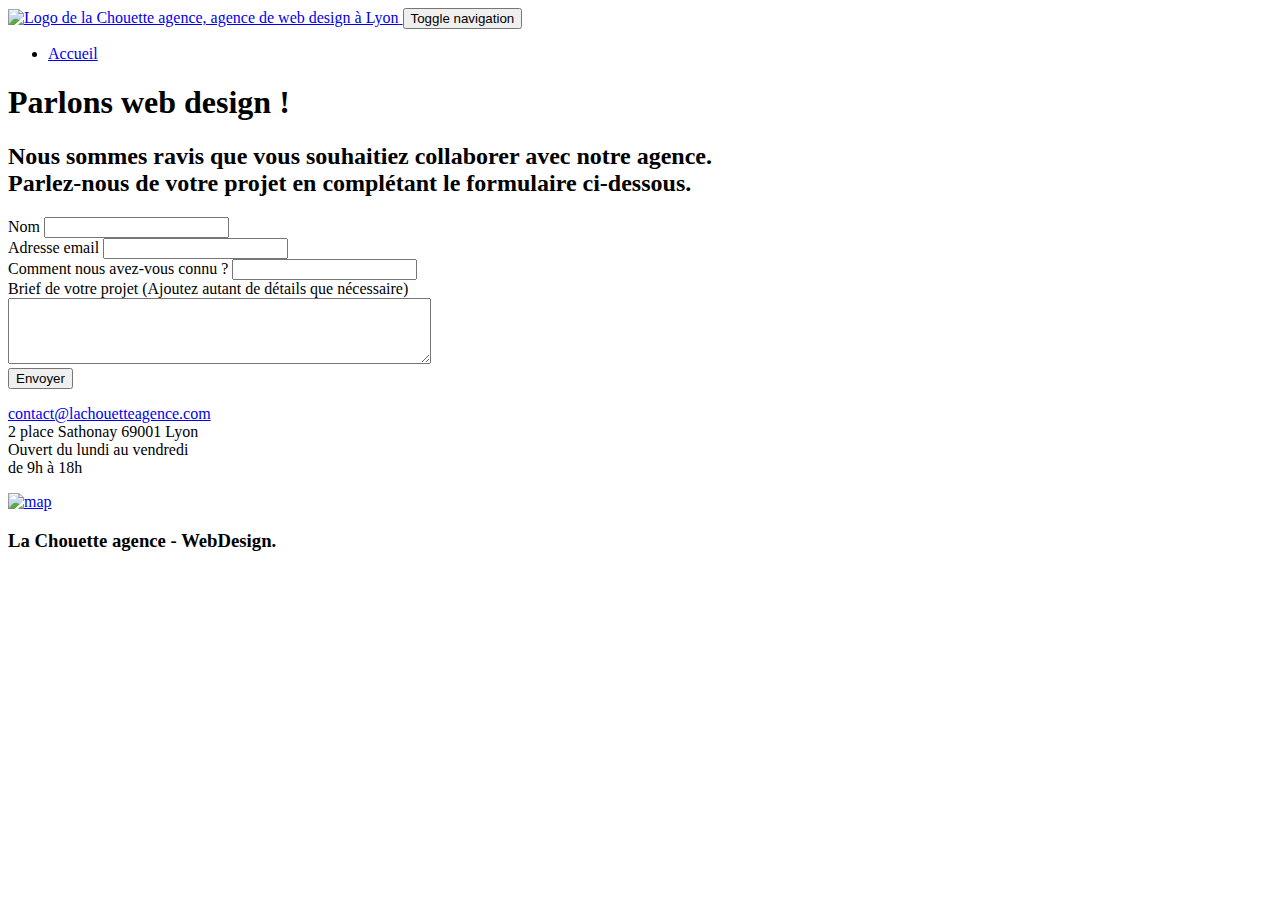
==== contact.html @ 6af94437 "Add files via upload" ====
<!DOCTYPE html>
<html lang="fr">
<head>
    <meta charset="utf-8">

	<title>Formulaire de contact - La Chouette Agence</title>

	<meta name="robots" content="index, follow">
    <meta name="description" content="Pour contacter notre équipe de web designers basés à Lyon et vous aider à créer ou optimiser le site web de votre entreprise, remplissez ce formulaire !">
	<meta name="viewport" content="width=device-width, initial-scale=1.0, viewport-fit=cover">

	<link rel="canonical" href="https://lilimly.github.io/la_chouette_agence/contact.html" />	
	<link rel="shortcut icon" type="image/png" href="favicon.png">
    
	<link rel="stylesheet" type="text/css" href="./css/bootstrap.min.css">
	<link rel="stylesheet" type="text/css" href="style.min.css">
	<link rel="stylesheet" type="text/css" href="./css/font-awesome.min.css">
	<link rel="stylesheet" type="text/css" href="./css/et-line.min.css">
	
	<script src="./js/jquery-2.1.0.min.js" defer></script>
	<script src="./js/bootstrap.min.js" defer></script>
	<script src="./js/blocs.min.js" defer></script>
	<script src="./js/jqBootstrapValidation.min.js"></script>
	<script src="./js/formHandler.min.js" defer></script>
	
	<!-- Open Graph meta pour Facebook et LinkedIn -->
	<meta property="og:title" content="Formulaire de contact - La Chouette Agence" />
	<meta property="og:url" content="https://m-gardes.github.io/Gardesmagali_4_30092021/contact.html" />
	<meta property="og:image" content="img_opengraph/opengraph2.png" />
	<meta property="og:description" content="Pour contacter notre équipe de web designers basés à Lyon et vous aider à créer ou optimiser le site web de votre entreprise, remplissez ce formulaire !" />
	<meta property="og:site_name" content="La chouette agence" />
	<meta property="og:type" content="website" />
	<meta property="og:image:alt" content="Travail d'un designer">

	<!-- Card meta pour Twitter -->
	<meta name="twitter:card" content="summary_large_image" />
	<meta name="twitter:site" content="@lachouetteagence">
	<meta name="twitter:title" content="Formulaire de contact - La Chouette Agence" />
	<meta name="twitter:description" content="Pour contacter notre équipe de web designers basés à Lyon et vous aider à créer ou optimiser le site web de votre entreprise, remplissez ce formulaire !" />

	<!-- Epingle Pinterest -->
	<meta property="og:type" content="website" />
	<meta property="og:title" content="Formulaire de contact - La Chouette Agence" />
	<meta property="og:description" content="Pour contacter notre équipe de web designers basés à Lyon et vous aider à créer ou optimiser le site web de votre entreprise, remplissez ce formulaire !" />
	<meta property="og:url" content="https://m-gardes.github.io/Gardesmagali_4_30092021//contact.html" />
	<meta property="og:site_name" content="La chouette agence" /> 
</head>
<body>
<!-- Début conteneur principal -->
<div class="page-container">

    <!-- Header -->
    <header class="bloc bgc-white l-bloc " id="bloc-0">
        <div class="container bloc-sm">
            <nav class="navbar row">
                <div class="navbar-header">
                    <a class="navbar-brand" href="index.html">
                        <img src="img/lachouetteagence.webp" alt="Logo de la Chouette agence, agence de web design à Lyon" title="Retour à l'accueil">
                    </a>
                    <button id="nav-toggle" type="button" class="ui-navbar-toggle navbar-toggle" data-toggle="collapse" data-target=".navbar-1">
                        <span class="sr-only">Toggle navigation</span>
                        <span class="icon-bar"></span>
                        <span class="icon-bar"></span>
                        <span class="icon-bar"></span>
                    </button>
                </div>
                <div class="collapse navbar-collapse navbar-1 special-dropdown-nav">
                    <ul class="site-navigation nav navbar-nav">
                        <li>
                            <a href="index.html" aria-label="lien vers la page d'accueil" title="page d'accueil">Accueil</a>
                        </li>                 
                    </ul>
                </div>
            </nav>
        </div>
    </header>


    <!-- Section contact -->
    <div class="bloc bg-dots-bg bg-repeat bgc-atomic-tangerine d-bloc bloc-bg-texture texture-paper" id="bloc-6">
        <div class="container bloc-lg">
            <div class="row">
                <div class="col-sm-12">
                    <h1 class="text-center hero-bloc-text">
                        Parlons web design !
                    </h1>

                </div>
            </div>
        </div>
    </div>


    <!-- Section Formulaire -->
    <div class="bloc bgc-white l-bloc" id="bloc-7">
        <div class="container bloc-lg">
            <h2 class="text-center mg-lg tc-black">
                Nous sommes ravis que vous souhaitiez collaborer avec notre agence.<br>
                Parlez-nous de votre projet en complétant le formulaire ci-dessous.
            </h2>
            <div class="row">
                <div class="col-sm-6">
                    <form id="form_1" novalidate>
                        <div class="form-group" role="group" aria-labelledby="coordonnees">
                            <p id="coordonnees"></p>
                            <label for="name">
                                Nom
                            </label>
                            <input id="name" class="form-control" aria-required="true" aria-label="entrez votre nom" />
                        </div>

                        <div class="form-group">
                            <label for="email">
                                Adresse email
                            </label>
                            <input id="email" class="form-control" type="email" aria-required="true" aria-label="entrez votre email" />
                        </div>

                        <div class="form-group">
                            <label for="input_504">
                                Comment nous avez-vous connu ?
                            </label>
                            <input class="form-control" type="text" aria-required="true" aria-label="indiquez comment vous nous avez connu" id="input_504"/>
                        </div>

                        <div class="form-group">
                            <label for="message">
                                Brief de votre projet (Ajoutez autant de détails que nécessaire)<br>
                            </label><textarea id="message" class="form-control" rows="4" cols="50" aria-required="true" aria-label="decrivez nous votre projet en détail"></textarea>
                        </div>
                        <button class="btn-rd bloc-button btn btn-lg btn-block cta-hero btn-atomic-tangerine" aria-label="envoyez votre message" type="submit">
                            Envoyer
                        </button>
                    </form>
                </div>
                <aside class="col-sm-6">
                    <p class="text-center">
                        <a href="mailto:contact@lachouetteagence.com" aria-label="contacter l'agence par email">contact@lachouetteagence.com</a><br>
                        2 place Sathonay 69001 Lyon<br>
                        Ouvert du lundi au vendredi<br>
                        de 9h à 18h <br>
                    </p>
                    <p class="Map">
                        <a href="#" data-lightbox="img/mapp.webp" data-gallery-id="gallery-1" data-caption="Carte du lieu" data-frame="snapshot-lb"><img src="img/mapp.webp" alt="map" title="Nous sommes ici" class="img-responsive portfolio-thumb" /></a>
                    </p>
                </aside>
            </div>
        </div>
    </div>


    <!-- ScrollToTop Button -->
    <a class="bloc-button btn btn-d scrollToTop" onclick="scrollToTarget('1')">
        <span class="fa fa-chevron-up"></span>
    </a>


    <!-- Footer -->
    <footer class="bloc bgc-atomic-tangerine d-bloc" id="bloc-8">
        <div class="container bloc-sm">
            <div class="row">
                <div class="col-xs-12">
                    <h3 class="text-center">
                        La Chouette agence - WebDesign.
                    </h3>
                    <div class="row row-no-gutters social">
                        <div class="col-xs-3">
                            <div class="text-center">
                                <a class="social" aria-label="lien vers Twitter" href="https://twitter.com/?lang=fr">
                                    <i class="fa fa-twitter icon-md"></i>
                                </a>
                            </div>
                        </div>

                        <div class="col-xs-3">
                            <div class="text-center">
                                <a class="social" aria-label="lien vers Facebook" href="https://www.facebook.com/">
                                    <i class="fa fa-facebook icon-md"></i>
                                </a>
                            </div>
                        </div>

                        <div class="col-xs-3">
                            <div class="text-center">
                                <a class="social" aria-label="lien vers Dribble" href="https://dribbble.com/">
                                    <i class="fa fa-dribbble icon-md"></i>
                                </a>
                            </div>
                        </div>

                        <div class="col-xs-3">
                            <div class="text-center">
                                <a class="social" aria-label="lien vers Instagram" href="https://www.instagram.com/?hl=fr">
                                    <i class="fa fa-instagram icon-md"></i>
                                </a>
                            </div>
                        </div>
                    </div>
                </div>
            </div>
        </div>
    </footer>

</div>
<!-- Fin du conteneur principal -->

<!-- Scripts JS -->
<script src="./js/jquery-2.1.0.min.js"></script>
<script src="./js/bootstrap.min.js"></script>
<script src="./js/blocs.min.js"></script>
<script src="./js/jqBootstrapValidation.min.js"></script>
<script src="./js/formHandler.min.js"></script>

</body>
</html>
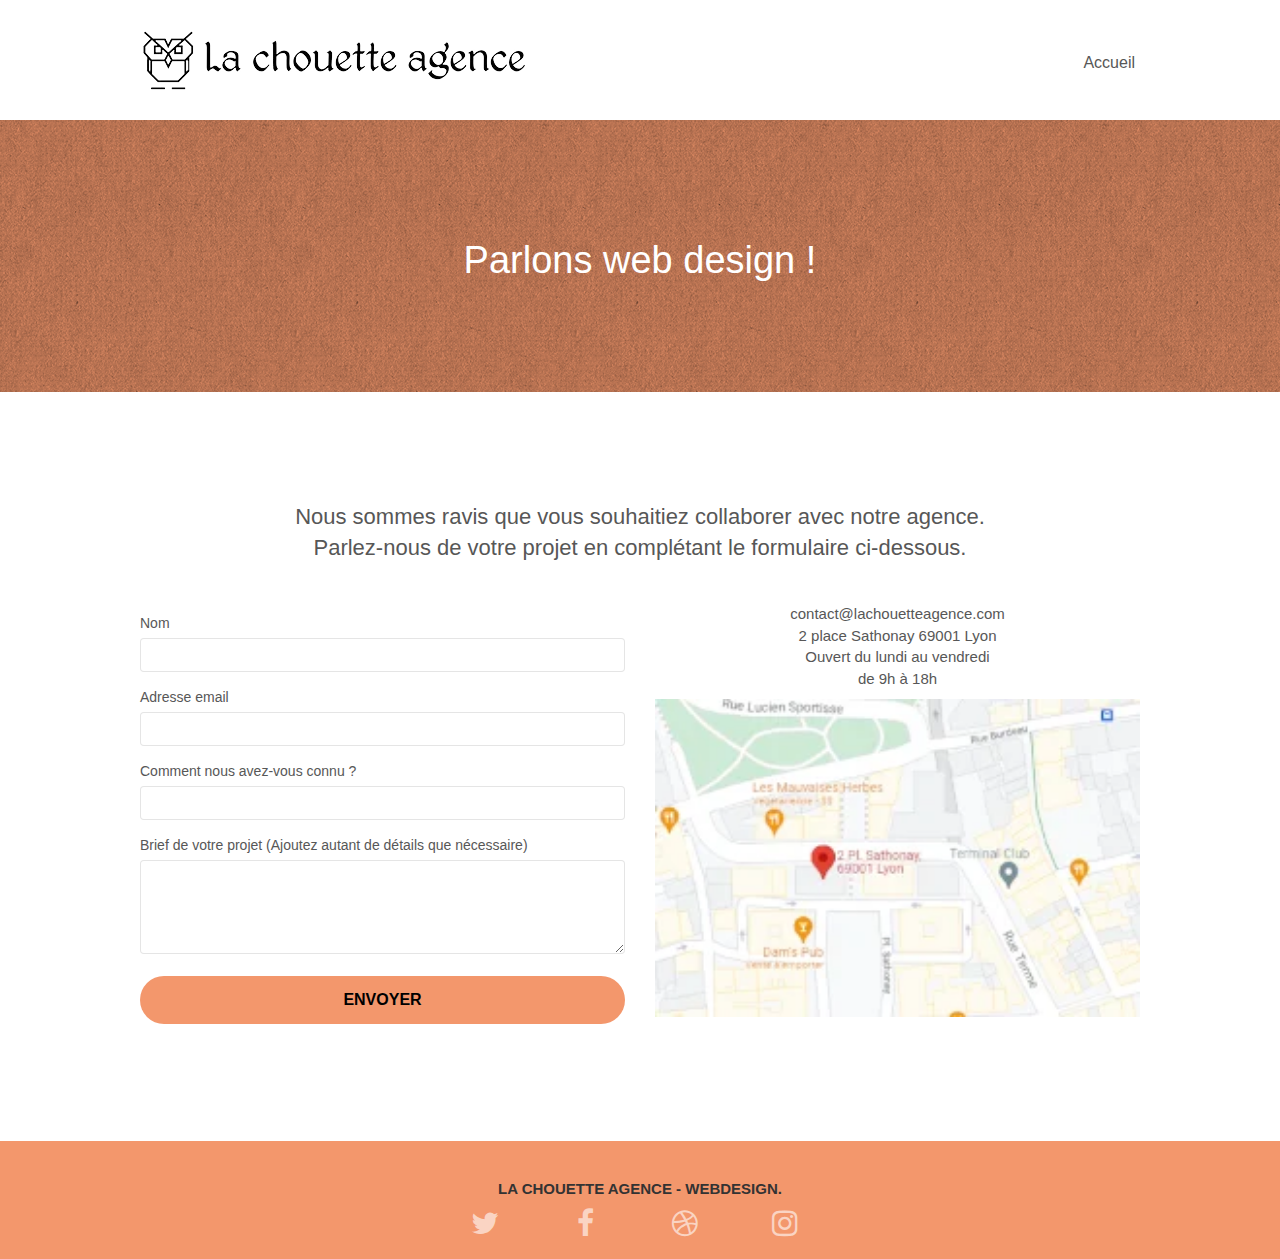
==== commit ab46732c: "suppr hrefsocial" ====
--- a/contact.html
+++ b/contact.html
@@ -166,7 +166,7 @@
                     <div class="row row-no-gutters social">
                         <div class="col-xs-3">
                             <div class="text-center">
-                                <a class="social" aria-label="lien vers Twitter" href="https://twitter.com/?lang=fr">
+                                <a class="social" aria-label="lien vers Twitter">
                                     <i class="fa fa-twitter icon-md"></i>
                                 </a>
                             </div>
@@ -174,7 +174,7 @@
 
                         <div class="col-xs-3">
                             <div class="text-center">
-                                <a class="social" aria-label="lien vers Facebook" href="https://www.facebook.com/">
+                                <a class="social" aria-label="lien vers Facebook">
                                     <i class="fa fa-facebook icon-md"></i>
                                 </a>
                             </div>
@@ -182,7 +182,7 @@
 
                         <div class="col-xs-3">
                             <div class="text-center">
-                                <a class="social" aria-label="lien vers Dribble" href="https://dribbble.com/">
+                                <a class="social" aria-label="lien vers Dribble">
                                     <i class="fa fa-dribbble icon-md"></i>
                                 </a>
                             </div>
@@ -190,7 +190,7 @@
 
                         <div class="col-xs-3">
                             <div class="text-center">
-                                <a class="social" aria-label="lien vers Instagram" href="https://www.instagram.com/?hl=fr">
+                                <a class="social" aria-label="lien vers Instagram">
                                     <i class="fa fa-instagram icon-md"></i>
                                 </a>
                             </div>
--- a/style.min.css
+++ b/style.min.css
@@ -0,0 +1,2 @@
+body{margin:0;padding:0;background:#fff;overflow-x:hidden;-webkit-font-smoothing:antialiased;-moz-osx-font-smoothing:grayscale}a,button{transition:all .3s ease-in-out;outline:0!important}a:hover{text-decoration:none;cursor:pointer}#page-loading-blocs-notifaction{position:fixed;top:0;bottom:0;width:100%;z-index:100000;background:#fff url(img/pageload-spinner.gif) no-repeat center center}.bloc{width:100%;clear:both;background:50% 50% no-repeat;padding:0 50px;-webkit-background-size:cover;-moz-background-size:cover;-o-background-size:cover;background-size:cover;position:relative}.bloc .container{padding-left:0;padding-right:0}.bloc-lg{padding:100px 50px}.bloc-md{padding:50px}.bloc-sm{padding:20px 50px}.bg-b-edge,.bg-bl-edge,.bg-br-edge,.bg-center,.bg-l-edge,.bg-r-edge,.bg-repeat,.bg-t-edge,.bg-tl-edge,.bg-tr-edge{-webkit-background-size:auto!important;-moz-background-size:auto!important;-o-background-size:auto!important;background-size:auto!important}.bg-repeat{background:repeat}.bg-t-edge{background:top no-repeat}.bloc-bg-texture::before{content:"";background-size:2px 2px;position:absolute;top:0;bottom:0;left:0;right:0}.texture-paper::before{background:url(img/texture-paper.png);background-size:280px 280px}.b-parallax{background-attachment:fixed}.d-bloc{color:rgba(255,255,255,.7)}.d-bloc button:hover{color:rgba(255,255,255,.9)}.d-bloc .icon-round,.d-bloc .icon-rounded,.d-bloc .icon-semi-rounded-a,.d-bloc .icon-semi-rounded-b,.d-bloc .icon-square{border-color:rgba(255,255,255,.9)}.d-bloc .divider-h span{border-color:rgba(255,255,255,.2)}.d-bloc .a-btn,.d-bloc .navbar a,.d-bloc .navbar-brand,.d-bloc a .icon-lg,.d-bloc a .icon-md,.d-bloc a .icon-sm,.d-bloc a .icon-xl,.d-bloc h1 a,.d-bloc h2 a,.d-bloc h3 a,.d-bloc h4 a,.d-bloc h5 a,.d-bloc h6 a,.d-bloc p a{color:rgba(255,255,255,.6)}.d-bloc .a-btn:hover,.d-bloc .navbar a:hover,.d-bloc .navbar-brand:hover,.d-bloc a:hover .icon-lg,.d-bloc a:hover .icon-md,.d-bloc a:hover .icon-sm,.d-bloc a:hover .icon-xl,.d-bloc h1 a:hover,.d-bloc h2 a:hover,.d-bloc h3 a:hover,.d-bloc h4 a:hover,.d-bloc h5 a:hover,.d-bloc h6 a:hover,.d-bloc p a:hover{color:rgba(255,255,255,1)}.d-bloc .navbar-toggle .icon-bar{background:rgba(255,255,255,1)}.d-bloc .btn-wire,.d-bloc .btn-wire:hover{color:rgba(255,255,255,1);border-color:rgba(255,255,255,1)}.d-bloc .panel{color:rgba(0,0,0,.5)}.d-bloc .panel button:hover{color:rgba(0,0,0,.7)}.d-bloc .panel icon{border-color:rgba(0,0,0,.7)}.d-bloc .panel .divider-h span{border-color:rgba(0,0,0,.1)}.d-bloc .panel .a-btn{color:rgba(0,0,0,.6)}.d-bloc .panel .a-btn:hover{color:rgba(0,0,0,1)}.d-bloc .panel .btn-wire,.d-bloc .panel .btn-wire:hover{color:rgba(0,0,0,.7);border-color:rgba(0,0,0,.3)}.d-bloc .panel,.l-bloc{color:rgba(0,0,0,.5)}.d-bloc .panel button:hover,.l-bloc button:hover{color:rgba(0,0,0,.7)}.l-bloc .icon-round,.l-bloc .icon-rounded,.l-bloc .icon-semi-rounded-a,.l-bloc .icon-semi-rounded-b,.l-bloc .icon-square{border-color:rgba(0,0,0,.7)}.d-bloc .panel .divider-h span,.l-bloc .divider-h span{border-color:rgba(0,0,0,.1)}.d-bloc .panel .a-btn,.l-bloc .a-btn,.l-bloc .navbar a,.l-bloc .navbar-brand,.l-bloc a .icon-lg,.l-bloc a .icon-md,.l-bloc a .icon-sm,.l-bloc a .icon-xl,.l-bloc h1 a,.l-bloc h2 a,.l-bloc h3 a,.l-bloc h4 a,.l-bloc h5 a,.l-bloc h6 a,.l-bloc p a{color:rgba(0,0,0,.6)}.d-bloc .panel .a-btn:hover,.l-bloc .a-btn:hover,.l-bloc .navbar a:hover,.l-bloc .navbar-brand:hover,.l-bloc a:hover .icon-lg,.l-bloc a:hover .icon-md,.l-bloc a:hover .icon-sm,.l-bloc a:hover .icon-xl,.l-bloc h1 a:hover,.l-bloc h2 a:hover,.l-bloc h3 a:hover,.l-bloc h4 a:hover,.l-bloc h5 a:hover,.l-bloc h6 a:hover,.l-bloc p a:hover{color:rgba(0,0,0,1)}.l-bloc .navbar-toggle .icon-bar{color:rgba(0,0,0,.6)}.d-bloc .panel .btn-wire,.d-bloc .panel .btn-wire:hover,.l-bloc .btn-wire,.l-bloc .btn-wire:hover{color:rgba(0,0,0,.7);border-color:rgba(0,0,0,.3)}.voffset{margin-top:30px}.voffset-lg{margin-top:80px}.row-no-gutters{margin-right:0;margin-left:0}.row.row-no-gutters>[class*=" col-"],.row.row-no-gutters>[class^=col-]{padding-right:0;padding-left:0}#bloc-1-hero h1{font-size:32px}.navbar{margin-bottom:0;z-index:1}.navbar-brand{height:auto;padding:3px 15px;font-size:25px;font-weight:400;font-weight:600;line-height:44px}.navbar-brand img{max-height:200px;margin:0 5px 0 0;display:inline}.navbar-brand img[src$=svg]{min-width:100px}.nav-center .navbar-brand img{margin:0}.navbar .nav{padding-top:2px;margin-right:-16px;float:rigth;z-index:1}.nav>li{float:left;margin-top:4px;font-size:16px}.navbar-nav .open .dropdown-menu>li>a{text-align:inherit}.nav>li a:focus,.nav>li a:hover{background:0 0}.navbar-toggle{margin:10px 10px 0 0;border:0}.navbar-toggle:hover{background:0 0!important}.navbar-toggle .icon-bar{background-color:rgba(0,0,0,.5);width:26px}.nav-invert .navbar .nav{float:left}.nav-invert .navbar-brand,.nav-invert .navbar-header{float:right;position:relative;z-index:2}@media (min-width:768px){.site-navigation{position:absolute;top:50%;right:20px;transform:translate(0,-50%);-webkit-transform:translateY(-50%)}.nav>li .dropdown-menu a,.nav>li .dropdown-menu a:hover{color:#484848}.nav-invert .site-navigation{left:0;right:0}.nav-center{text-align:center}.nav-center .navbar-header{width:100%}.nav-center .nav>li,.nav-center .navbar-brand,.nav-center .navbar-header{float:none;display:inline-block}.nav-center .site-navigation{position:relative;width:100%;right:0;margin-right:0;margin-top:20px}.nav-center.mini-nav .navbar-toggle{float:none;margin:10px auto 0}}.nav>li>.dropdown a{background:0 0!important;display:block;padding:14px 15px}nav .caret{margin:0 5px}.dropdown-menu .dropdown-menu{top:-8px;left:100%}.dropdown-menu .dropmenu-flow-right{top:100%;left:0;margin-left:-1px;border-top-left-radius:0;border-top-right-radius:0}.dropdown-menu .dropdown span{border:4px solid #000;border-top-color:transparent;border-right-color:transparent;border-bottom-color:transparent;margin:6px -5px 0 0!important;float:right}.mg-md{margin-top:10px;margin-bottom:20px}.mg-lg{margin-top:10px;margin-bottom:40px}.btn{margin:0 5px 5px 0}.btn.pull-right{margin:0 0 5px 5px}.btn-d,.btn-d:focus,.btn-d:hover{color:#fff;background:rgba(0,0,0,.3)}button{outline:0!important}.btn-rd{border-radius:40px}.btn-clean{border:1px solid rgba(0,0,0,.08);border-bottom-color:rgba(0,0,0,.1);text-shadow:0 1px 0 rgba(0,0,1,.1);box-shadow:0 1px 3px rgba(0,0,1,.25),inset 0 1px 0 0 rgba(255,255,255,.15)}.icon-md{font-size:30px!important}.icon-lg{font-size:60px!important}.sm-shadow{text-shadow:0 1px 2px rgba(0,0,0,.3)}.panel-sq,.panel-sq .panel-footer,.panel-sq .panel-heading{border-radius:0}.panel-rd{border-radius:30px}.panel-rd .panel-heading{border-radius:29px 29px 0 0}.panel-rd .panel-footer{border-radius:0 0 29px 29px}.form-control{border-color:rgba(0,0,0,.1);box-shadow:none}.scrollToTop{width:40px;height:40px;position:fixed;bottom:20px;right:20px;opacity:0;z-index:500;transition:all .3s ease-in-out}.scrollToTop span{margin-top:6px}.showScrollTop{font-size:14px;opacity:1}a[data-lightbox]{position:relative;display:block;text-align:center}a[data-lightbox]:hover::before{content:"+";font-family:HelveticaNeue-Light,"Helvetica Neue Light","Helvetica Neue",Helvetica,Arial;font-size:32px;width:50px;height:50px;margin-left:-25px;border-radius:50%;background:rgba(0,0,0,.6);color:#fff;font-weight:100;z-index:1;position:absolute;top:50%;transform:translateY(-50%);-webkit-transform:translateY(-50%)}a[data-lightbox]:hover img{opacity:.6;-webkit-animation-fill-mode:none;animation-fill-mode:none}#lightbox-modal{display:flex;align-items:center}#lightbox-modal .modal-dialog{width:90%;max-width:900px;margin:0 auto 0}#lightbox-modal .modal-dialog img{max-height:90vh;margin:0 auto}.lightbox-caption{padding:20px;color:#fff;background:rgba(0,0,0,.5);position:absolute;left:15px;right:15px;bottom:5px}.close-lightbox{color:#fff;font-size:30px;position:absolute;top:20px;right:20px;z-index:20;background:rgba(0,0,0,.5);border:none;line-height:30px;padding:0 9px 5px;opacity:.3}.close-lightbox:hover,.next-lightbox:hover,.prev-lightbox:hover{opacity:1;color:#fff}.next-lightbox,.prev-lightbox{font-size:20px;color:rgba(255,255,255,.9);background:rgba(0,0,0,.5);transition:all .2s ease-in-out;position:absolute;top:45%;z-index:1;opacity:.4}.next-lightbox{padding:6px 8px 1px 13px;right:25px}.prev-lightbox{padding:6px 13px 1px 10px;left:25px}.snapshot-lb .modal-body{padding-bottom:45px}.snapshot-lb .lightbox-caption{padding:0;color:rgba(0,0,0,.5);background:0 0}.btn,a,h1,h2,h3,h4,h5,h6,label,p{font-family:helvetica;font-weight:500;color:#575757!important}.container{max-width:1000px}.hero-bloc-text{font-size:38px}.hero-bloc-text-sub{font-size:36px}.statement-bloc-text{line-height:26px;font-style:italic;font-size:20px;text-align:center;font-weight:lighter;max-width:520px;margin:auto auto auto auto}p{font-size:15px}.tight-width-whitespace{max-width:600px;margin:auto auto auto auto}.h1{font-size:20px;font-family:"Open Sans"}.cta-hero{margin-top:22px;color:#fff!important;text-transform:uppercase;padding:12px 28px 12px 28px;font-size:16px;font-weight:700}.social{max-width:400px;margin:auto auto auto auto}h2{font-size:22px;line-height:1.4em}h3{font-size:15px;text-transform:uppercase;font-weight:700;color:#333333!important}.med-width-whitespace{max-width:800px;margin:auto auto auto auto;box-shadow:0 0 0 #000}h1{color:#FFFFFF!important}h4{color:#333!important}.icons{margin-bottom:14px;margin-top:24px}.white{color:#fff!important}.portfolio-thumb{margin-bottom:24px;width:100%}.portfolio-row{margin-bottom:44px;margin-top:50px}.avatar{box-shadow:0 4px 9px rgba(0,0,0,.3)}.black-background{background-color:rgba(165,147,99,.7);padding:40px 40px 40px 40px}.bold-link{font-weight:900;text-decoration:underline!important}.bgc-white{background-color:#fff}.bgc-dark-slate-blue{background-color:#364577}.bgc-atomic-tangerine{background-color:#f3976c}.tc-white{color:#fff!important}.btn-atomic-tangerine{background:#f3976c;color:#000!important}.btn-atomic-tangerine:hover{background:#c27956!important;color:#fff!important}.ltc-white{color:#fff!important}.ltc-white:hover{color:#ccc!important}.ltc-atomic-tangerine{color:#f3976c!important}.ltc-atomic-tangerine:hover{color:#c27956!important}.icon-dark-slate-blue{color:#364577!important;border-color:#364577!important}.bg-dots-bg{background-image:url(img/dots-bg.png)}.bg-lines-h2-bg{background-image:url(img/lines-h2-bg.png)}.bg-banniere{background-image:url(img/banniere.webp)}.bg-presentation{background-image:url(img/presentation.webp)}@media (max-width:1024px){.bloc{padding-left:20px;padding-right:20px}.bloc-tile-2.full-width-bloc .container,.bloc-tile-3.full-width-bloc .container,.bloc-tile-4.full-width-bloc .container,.bloc.full-width-bloc{padding-left:0;padding-right:0}}@media (max-width:992px) and (min-width:768px){.navbar .nav{max-width:80%}.nav-center.navbar .nav{max-width:100%}}@media only screen and (min-width:768px) and (max-width:1024px) and (orientation:landscape){.b-parallax{background-attachment:scroll}}@media only screen and (min-width:1024px) and (max-width:1366px) and (-webkit-min-device-pixel-ratio:1.5){.b-parallax{background-attachment:scroll}}@media (max-width:991px){.container{width:100%}.b-parallax{background-attachment:scroll}#hero-bloc,.page-container{overflow-x:hidden;position:relative}.bloc-group,.bloc-group .bloc{display:block;width:100%}}@media (max-width:767px){.page-container{overflow-x:hidden;position:relative}#disqus_thread,h1,h2,h3,h4,h5,h6,p{padding-left:10px!important;padding-right:10px!important}.b-parallax{background-attachment:scroll}.navbar .nav{padding-top:0;border-top:1px solid rgba(0,0,0,.2);float:none!important}.navbar.row{margin-left:0;margin-right:0}.site-navigation{position:inherit;transform:none;-webkit-transform:none;-ms-transform:none}.nav>li{margin-top:0;border-bottom:1px solid rgba(0,0,0,.1);background:rgba(0,0,0,.05);text-align:left;padding-left:15px;width:100%}.nav>li:hover{background:rgba(0,0,0,.08)}.dropdown .dropdown a .caret{float:none;margin:5px 0 0 10px!important;border:4px solid #000;border-bottom-color:transparent;border-right-color:transparent;border-left-color:transparent}#hero-bloc .navbar .nav{background:rgba(0,0,0,.8)}#hero-bloc .navbar .nav a{color:rgba(255,255,255,.6)}.hero{padding:50px 0}.hero-nav{left:-1px;right:-1px}.navbar-collapse{padding:0;overflow-x:hidden;-webkit-box-shadow:none;box-shadow:none}.navbar-brand img{max-height:40px;width:auto}.nav-invert .navbar-header{float:none;width:100%}.nav-invert .navbar-toggle{float:left;margin-left:10px}.bloc{padding-left:0;padding-right:0}.bloc-lg,.bloc-xl,.bloc-xxl{padding:40px 0}.bloc-md,.bloc-sm{padding-left:0;padding-right:0}.bloc-fill-screen .fill-bloc-bottom-edge,.bloc-fill-screen .fill-bloc-top-edge,.bloc-tile-2 .container,.bloc-tile-3 .container,.bloc-tile-4 .container{padding-left:0;padding-right:0}.a-block{padding:0 10px}.btn-dwn{display:none}.voffset{margin-top:5px}.voffset-md{margin-top:20px}.voffset-lg{margin-top:30px}form{padding:5px}.close-lightbox{display:inline-block}.blocsapp-device-iphone5{background-size:216px 425px;padding-top:60px;width:216px;height:425px}.blocsapp-device-iphone5 img{width:180px;height:320px}}@media (max-width:400px){.bloc{padding-left:0;padding-right:0}}@media (max-width:767px){.bloc-mob-center-text{text-align:center}}.fa{padding-right:10px}.bloc{padding-right:20px;padding-left:20px}.bloc-fill-screen .fill-bloc-top-edge,.bloc-fill-screen .fill-bloc-bottom-edge{padding:0 20px;padding-left:20px;padding-right:20px}
+
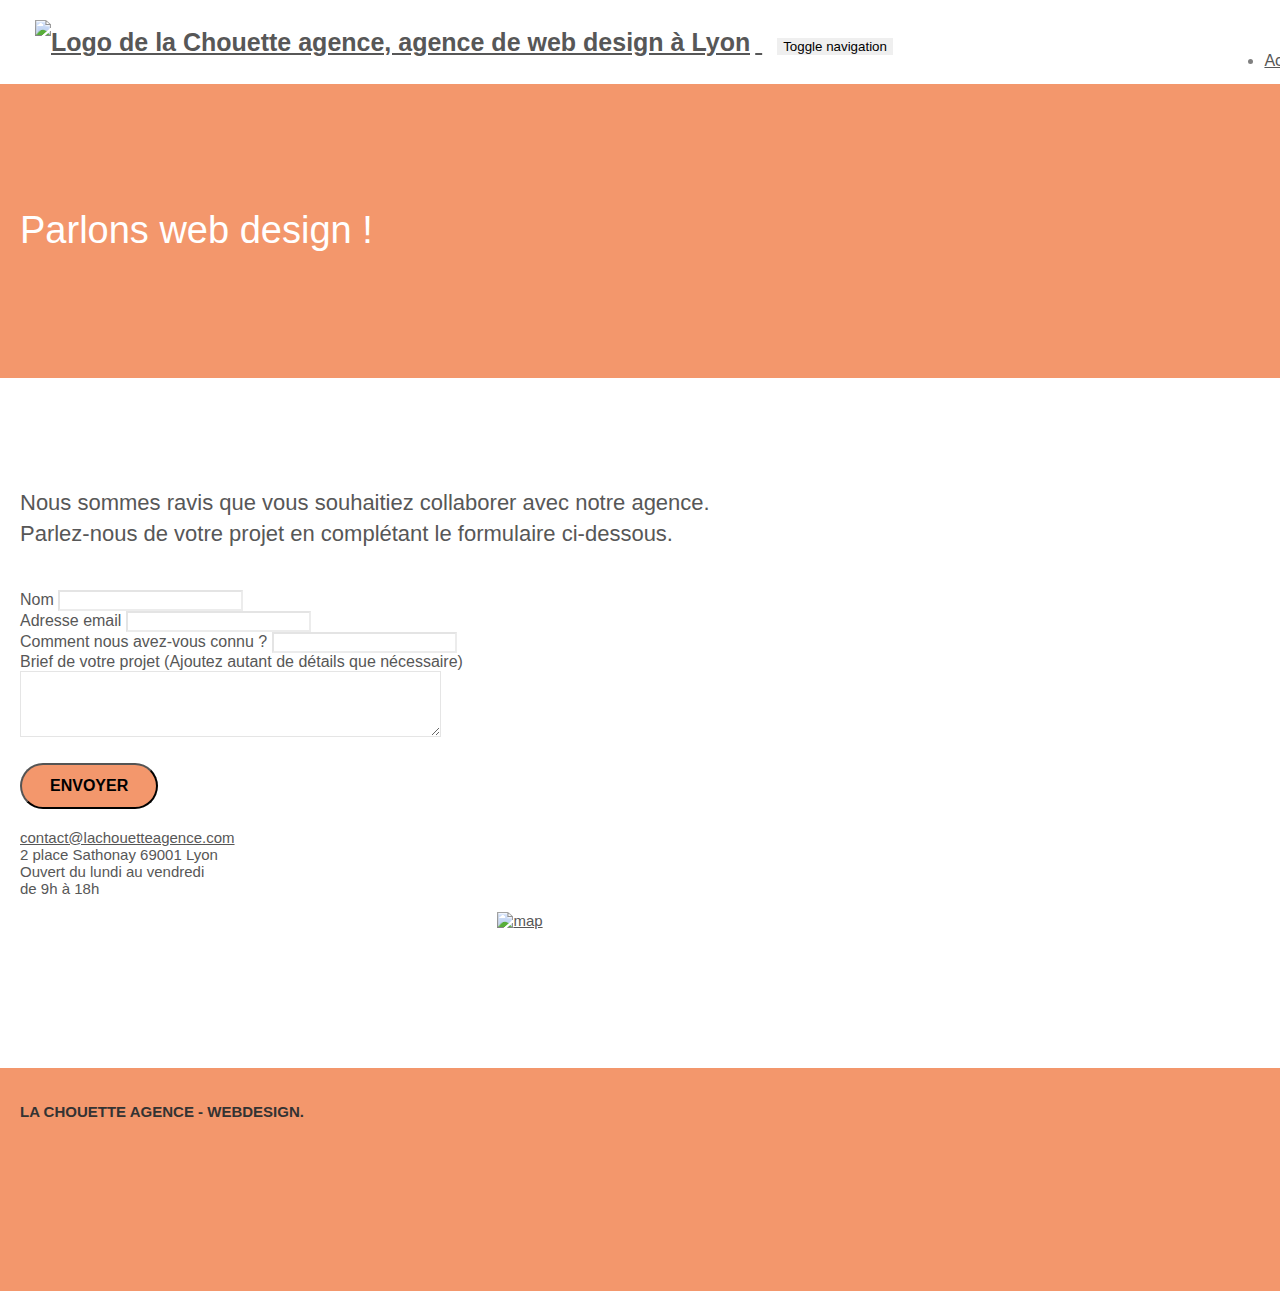
==== commit 672e91b9: "+doc" ====
--- a/contact.html
+++ b/contact.html
@@ -166,7 +166,7 @@
                     <div class="row row-no-gutters social">
                         <div class="col-xs-3">
                             <div class="text-center">
-                                <a class="social" aria-label="lien vers Twitter">
+                                <a class="social" aria-label="lien vers Twitter" href="https://twitter.com/?lang=fr">
                                     <i class="fa fa-twitter icon-md"></i>
                                 </a>
                             </div>
@@ -174,7 +174,7 @@
 
                         <div class="col-xs-3">
                             <div class="text-center">
-                                <a class="social" aria-label="lien vers Facebook">
+                                <a class="social" aria-label="lien vers Facebook" href="https://www.facebook.com/">
                                     <i class="fa fa-facebook icon-md"></i>
                                 </a>
                             </div>
@@ -182,7 +182,7 @@
 
                         <div class="col-xs-3">
                             <div class="text-center">
-                                <a class="social" aria-label="lien vers Dribble">
+                                <a class="social" aria-label="lien vers Dribble" href="https://dribbble.com/">
                                     <i class="fa fa-dribbble icon-md"></i>
                                 </a>
                             </div>
@@ -190,7 +190,7 @@
 
                         <div class="col-xs-3">
                             <div class="text-center">
-                                <a class="social" aria-label="lien vers Instagram">
+                                <a class="social" aria-label="lien vers Instagram" href="https://www.instagram.com/?hl=fr">
                                     <i class="fa fa-instagram icon-md"></i>
                                 </a>
                             </div>
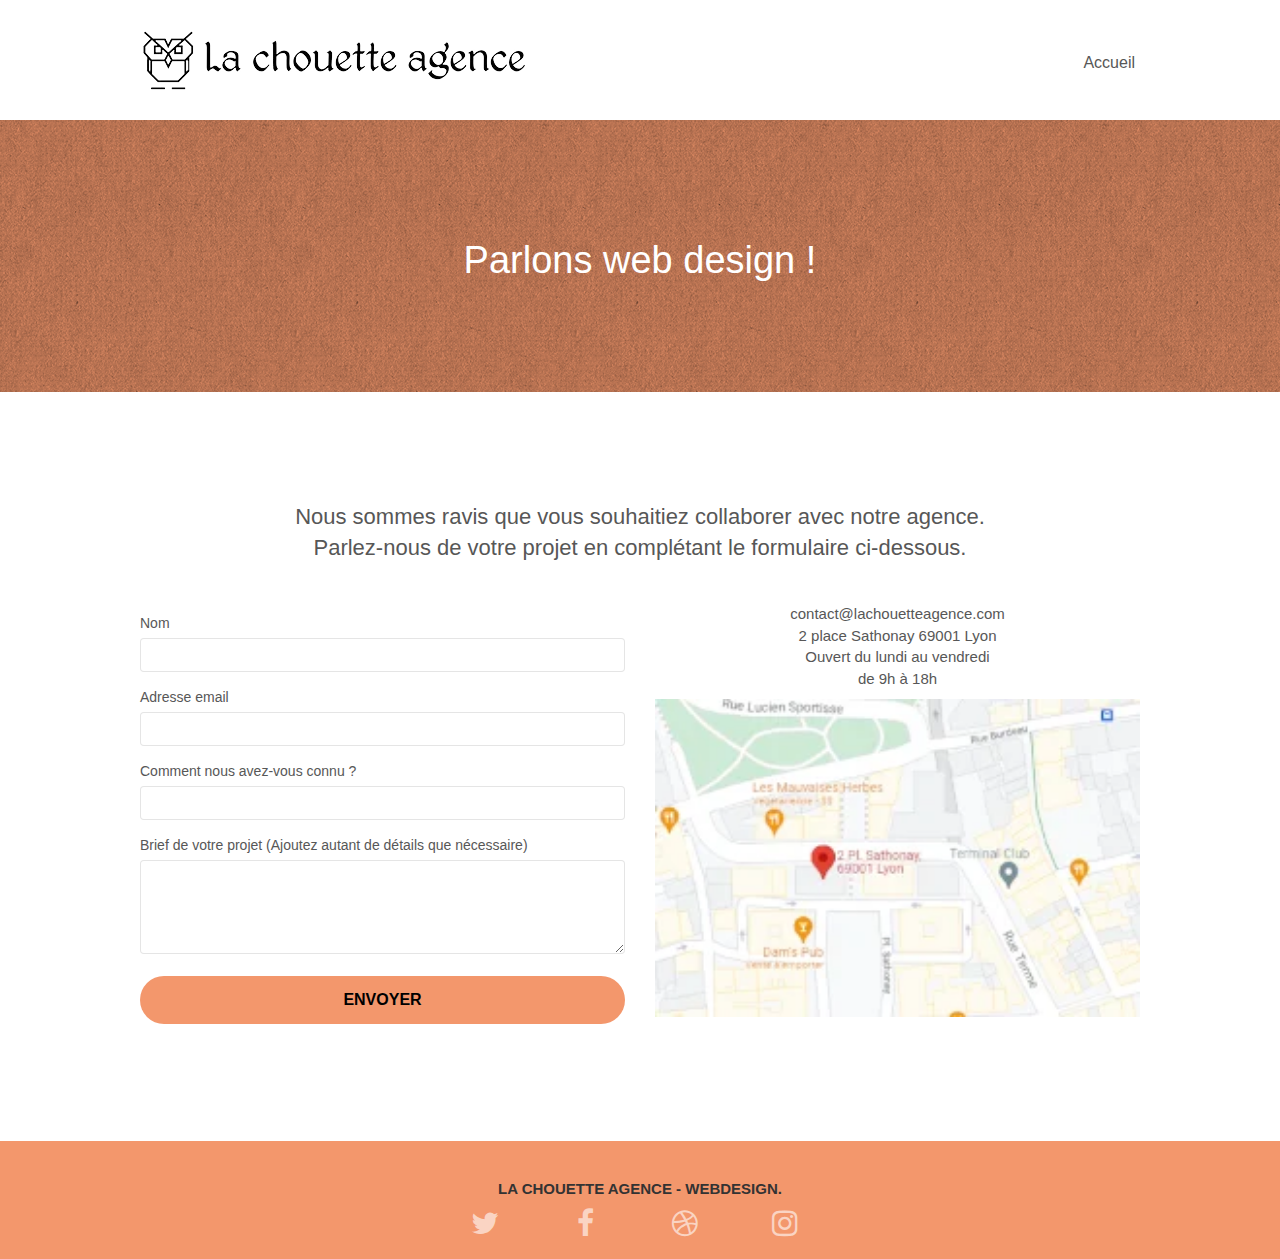
==== commit 5e7d0a6f: "spp url" ====
--- a/contact.html
+++ b/contact.html
@@ -1,50 +1,52 @@
 <!DOCTYPE html>
 <html lang="fr">
-<head>
-    <meta charset="utf-8">
-
-	<title>Formulaire de contact - La Chouette Agence</title>
-
-	<meta name="robots" content="index, follow">
-    <meta name="description" content="Pour contacter notre équipe de web designers basés à Lyon et vous aider à créer ou optimiser le site web de votre entreprise, remplissez ce formulaire !">
-	<meta name="viewport" content="width=device-width, initial-scale=1.0, viewport-fit=cover">
-
-	<link rel="canonical" href="https://lilimly.github.io/la_chouette_agence/contact.html" />	
-	<link rel="shortcut icon" type="image/png" href="favicon.png">
-    
-	<link rel="stylesheet" type="text/css" href="./css/bootstrap.min.css">
-	<link rel="stylesheet" type="text/css" href="style.min.css">
-	<link rel="stylesheet" type="text/css" href="./css/font-awesome.min.css">
-	<link rel="stylesheet" type="text/css" href="./css/et-line.min.css">
-	
-	<script src="./js/jquery-2.1.0.min.js" defer></script>
-	<script src="./js/bootstrap.min.js" defer></script>
-	<script src="./js/blocs.min.js" defer></script>
-	<script src="./js/jqBootstrapValidation.min.js"></script>
-	<script src="./js/formHandler.min.js" defer></script>
-	
-	<!-- Open Graph meta pour Facebook et LinkedIn -->
-	<meta property="og:title" content="Formulaire de contact - La Chouette Agence" />
-	<meta property="og:url" content="https://m-gardes.github.io/Gardesmagali_4_30092021/contact.html" />
-	<meta property="og:image" content="img_opengraph/opengraph2.png" />
-	<meta property="og:description" content="Pour contacter notre équipe de web designers basés à Lyon et vous aider à créer ou optimiser le site web de votre entreprise, remplissez ce formulaire !" />
-	<meta property="og:site_name" content="La chouette agence" />
-	<meta property="og:type" content="website" />
-	<meta property="og:image:alt" content="Travail d'un designer">
-
-	<!-- Card meta pour Twitter -->
-	<meta name="twitter:card" content="summary_large_image" />
-	<meta name="twitter:site" content="@lachouetteagence">
-	<meta name="twitter:title" content="Formulaire de contact - La Chouette Agence" />
-	<meta name="twitter:description" content="Pour contacter notre équipe de web designers basés à Lyon et vous aider à créer ou optimiser le site web de votre entreprise, remplissez ce formulaire !" />
-
-	<!-- Epingle Pinterest -->
-	<meta property="og:type" content="website" />
-	<meta property="og:title" content="Formulaire de contact - La Chouette Agence" />
-	<meta property="og:description" content="Pour contacter notre équipe de web designers basés à Lyon et vous aider à créer ou optimiser le site web de votre entreprise, remplissez ce formulaire !" />
-	<meta property="og:url" content="https://m-gardes.github.io/Gardesmagali_4_30092021//contact.html" />
-	<meta property="og:site_name" content="La chouette agence" /> 
-</head>
+    <head>
+        <meta charset="utf-8">
+    
+        <title>La Chouette Agence - Entreprise de webdesign à Lyon</title>
+        
+        <meta name="robots" content="index, follow">
+        <meta name="description" content="Entreprise de webdesign située à Lyon, la Chouette Agence
+         vous apporte son expertise pour vous aider à la création ou la refonte de votre site web.">
+        <meta name="viewport" content="width=device-width, initial-scale=1.0, viewport-fit=cover">
+    
+        
+        <link rel="shortcut icon" type="image/png" href="favicon.png">
+        <link rel="stylesheet" type="text/css" href="./css/bootstrap.min.css">
+        <link rel="stylesheet" type="text/css" href="style.min.css">
+        <link rel="stylesheet" type="text/css" href="./css/font-awesome.min.css">
+        <link rel="stylesheet" type="text/css" href="./css/et-line.min.css">
+        
+        <script src="./js/jquery-2.1.0.min.js" defer></script>
+        <script src="https://cdn.jsdelivr.net/npm/bootstrap@4.6.0/dist/js/bootstrap.min.js" defer></script>
+        <script src="./js/jquery.touchSwipe.min.js" defer></script>
+        <script src="./js/gmaps.min.js" defer></script>
+        
+        <!-- Open Graph meta pour Facebook et LinkedIn -->
+        <meta property="og:title" content="La Chouette Agence - Entreprise de webdesign à Lyon" /> 
+        <meta property="og:image" content="img_opengraph/opengraph1.png" />
+        <meta property="og:description" content="Entreprise de webdesign située à Lyon, la Chouette Agence vous apporte son expertise pour vous aider à la création ou la refonte de votre site web." />
+        <meta property="og:site_name" content="La chouette agence" />
+        <meta property="og:type" content="website" />
+        <meta property="og:image:alt" content="Création d'un site web">
+    
+        <!-- Card meta pour Twitter -->
+        <meta name="twitter:card" content="summary_large_image" />
+        <meta name="twitter:site" content="@lachouetteagence">
+        <meta name="twitter:title" content="La Chouette Agence - Entreprise de webdesign à Lyon" />
+        <meta name="twitter:description" content="Entreprise de webdesign située à Lyon, la Chouette Agence vous apporte son expertise pour vous aider à la création ou la refonte de votre site web." />
+    
+        <!-- Epingle Pinterest -->
+        <meta property="og:type" content="website" />
+        <meta property="og:title" content="La Chouette Agence - Entreprise de webdesign à Lyon" />
+        <meta property="og:description" content="Entreprise de webdesign située à Lyon, la Chouette Agence vous apporte son expertise pour vous aider à la création ou la refonte de votre site web." />
+        <meta property="og:site_name" content="La chouette agence" />
+        
+        <!-- Balisage JSON-LD  -->
+            <script type="application/ld+json">
+            [ ]
+            </script>
+    </head>
 <body>
 <!-- Début conteneur principal -->
 <div class="page-container">
--- a/style.min.css
+++ b/style.min.css
@@ -1,2 +1,2 @@
-body{margin:0;padding:0;background:#fff;overflow-x:hidden;-webkit-font-smoothing:antialiased;-moz-osx-font-smoothing:grayscale}a,button{transition:all .3s ease-in-out;outline:0!important}a:hover{text-decoration:none;cursor:pointer}#page-loading-blocs-notifaction{position:fixed;top:0;bottom:0;width:100%;z-index:100000;background:#fff url(img/pageload-spinner.gif) no-repeat center center}.bloc{width:100%;clear:both;background:50% 50% no-repeat;padding:0 50px;-webkit-background-size:cover;-moz-background-size:cover;-o-background-size:cover;background-size:cover;position:relative}.bloc .container{padding-left:0;padding-right:0}.bloc-lg{padding:100px 50px}.bloc-md{padding:50px}.bloc-sm{padding:20px 50px}.bg-b-edge,.bg-bl-edge,.bg-br-edge,.bg-center,.bg-l-edge,.bg-r-edge,.bg-repeat,.bg-t-edge,.bg-tl-edge,.bg-tr-edge{-webkit-background-size:auto!important;-moz-background-size:auto!important;-o-background-size:auto!important;background-size:auto!important}.bg-repeat{background:repeat}.bg-t-edge{background:top no-repeat}.bloc-bg-texture::before{content:"";background-size:2px 2px;position:absolute;top:0;bottom:0;left:0;right:0}.texture-paper::before{background:url(img/texture-paper.png);background-size:280px 280px}.b-parallax{background-attachment:fixed}.d-bloc{color:rgba(255,255,255,.7)}.d-bloc button:hover{color:rgba(255,255,255,.9)}.d-bloc .icon-round,.d-bloc .icon-rounded,.d-bloc .icon-semi-rounded-a,.d-bloc .icon-semi-rounded-b,.d-bloc .icon-square{border-color:rgba(255,255,255,.9)}.d-bloc .divider-h span{border-color:rgba(255,255,255,.2)}.d-bloc .a-btn,.d-bloc .navbar a,.d-bloc .navbar-brand,.d-bloc a .icon-lg,.d-bloc a .icon-md,.d-bloc a .icon-sm,.d-bloc a .icon-xl,.d-bloc h1 a,.d-bloc h2 a,.d-bloc h3 a,.d-bloc h4 a,.d-bloc h5 a,.d-bloc h6 a,.d-bloc p a{color:rgba(255,255,255,.6)}.d-bloc .a-btn:hover,.d-bloc .navbar a:hover,.d-bloc .navbar-brand:hover,.d-bloc a:hover .icon-lg,.d-bloc a:hover .icon-md,.d-bloc a:hover .icon-sm,.d-bloc a:hover .icon-xl,.d-bloc h1 a:hover,.d-bloc h2 a:hover,.d-bloc h3 a:hover,.d-bloc h4 a:hover,.d-bloc h5 a:hover,.d-bloc h6 a:hover,.d-bloc p a:hover{color:rgba(255,255,255,1)}.d-bloc .navbar-toggle .icon-bar{background:rgba(255,255,255,1)}.d-bloc .btn-wire,.d-bloc .btn-wire:hover{color:rgba(255,255,255,1);border-color:rgba(255,255,255,1)}.d-bloc .panel{color:rgba(0,0,0,.5)}.d-bloc .panel button:hover{color:rgba(0,0,0,.7)}.d-bloc .panel icon{border-color:rgba(0,0,0,.7)}.d-bloc .panel .divider-h span{border-color:rgba(0,0,0,.1)}.d-bloc .panel .a-btn{color:rgba(0,0,0,.6)}.d-bloc .panel .a-btn:hover{color:rgba(0,0,0,1)}.d-bloc .panel .btn-wire,.d-bloc .panel .btn-wire:hover{color:rgba(0,0,0,.7);border-color:rgba(0,0,0,.3)}.d-bloc .panel,.l-bloc{color:rgba(0,0,0,.5)}.d-bloc .panel button:hover,.l-bloc button:hover{color:rgba(0,0,0,.7)}.l-bloc .icon-round,.l-bloc .icon-rounded,.l-bloc .icon-semi-rounded-a,.l-bloc .icon-semi-rounded-b,.l-bloc .icon-square{border-color:rgba(0,0,0,.7)}.d-bloc .panel .divider-h span,.l-bloc .divider-h span{border-color:rgba(0,0,0,.1)}.d-bloc .panel .a-btn,.l-bloc .a-btn,.l-bloc .navbar a,.l-bloc .navbar-brand,.l-bloc a .icon-lg,.l-bloc a .icon-md,.l-bloc a .icon-sm,.l-bloc a .icon-xl,.l-bloc h1 a,.l-bloc h2 a,.l-bloc h3 a,.l-bloc h4 a,.l-bloc h5 a,.l-bloc h6 a,.l-bloc p a{color:rgba(0,0,0,.6)}.d-bloc .panel .a-btn:hover,.l-bloc .a-btn:hover,.l-bloc .navbar a:hover,.l-bloc .navbar-brand:hover,.l-bloc a:hover .icon-lg,.l-bloc a:hover .icon-md,.l-bloc a:hover .icon-sm,.l-bloc a:hover .icon-xl,.l-bloc h1 a:hover,.l-bloc h2 a:hover,.l-bloc h3 a:hover,.l-bloc h4 a:hover,.l-bloc h5 a:hover,.l-bloc h6 a:hover,.l-bloc p a:hover{color:rgba(0,0,0,1)}.l-bloc .navbar-toggle .icon-bar{color:rgba(0,0,0,.6)}.d-bloc .panel .btn-wire,.d-bloc .panel .btn-wire:hover,.l-bloc .btn-wire,.l-bloc .btn-wire:hover{color:rgba(0,0,0,.7);border-color:rgba(0,0,0,.3)}.voffset{margin-top:30px}.voffset-lg{margin-top:80px}.row-no-gutters{margin-right:0;margin-left:0}.row.row-no-gutters>[class*=" col-"],.row.row-no-gutters>[class^=col-]{padding-right:0;padding-left:0}#bloc-1-hero h1{font-size:32px}.navbar{margin-bottom:0;z-index:1}.navbar-brand{height:auto;padding:3px 15px;font-size:25px;font-weight:400;font-weight:600;line-height:44px}.navbar-brand img{max-height:200px;margin:0 5px 0 0;display:inline}.navbar-brand img[src$=svg]{min-width:100px}.nav-center .navbar-brand img{margin:0}.navbar .nav{padding-top:2px;margin-right:-16px;float:rigth;z-index:1}.nav>li{float:left;margin-top:4px;font-size:16px}.navbar-nav .open .dropdown-menu>li>a{text-align:inherit}.nav>li a:focus,.nav>li a:hover{background:0 0}.navbar-toggle{margin:10px 10px 0 0;border:0}.navbar-toggle:hover{background:0 0!important}.navbar-toggle .icon-bar{background-color:rgba(0,0,0,.5);width:26px}.nav-invert .navbar .nav{float:left}.nav-invert .navbar-brand,.nav-invert .navbar-header{float:right;position:relative;z-index:2}@media (min-width:768px){.site-navigation{position:absolute;top:50%;right:20px;transform:translate(0,-50%);-webkit-transform:translateY(-50%)}.nav>li .dropdown-menu a,.nav>li .dropdown-menu a:hover{color:#484848}.nav-invert .site-navigation{left:0;right:0}.nav-center{text-align:center}.nav-center .navbar-header{width:100%}.nav-center .nav>li,.nav-center .navbar-brand,.nav-center .navbar-header{float:none;display:inline-block}.nav-center .site-navigation{position:relative;width:100%;right:0;margin-right:0;margin-top:20px}.nav-center.mini-nav .navbar-toggle{float:none;margin:10px auto 0}}.nav>li>.dropdown a{background:0 0!important;display:block;padding:14px 15px}nav .caret{margin:0 5px}.dropdown-menu .dropdown-menu{top:-8px;left:100%}.dropdown-menu .dropmenu-flow-right{top:100%;left:0;margin-left:-1px;border-top-left-radius:0;border-top-right-radius:0}.dropdown-menu .dropdown span{border:4px solid #000;border-top-color:transparent;border-right-color:transparent;border-bottom-color:transparent;margin:6px -5px 0 0!important;float:right}.mg-md{margin-top:10px;margin-bottom:20px}.mg-lg{margin-top:10px;margin-bottom:40px}.btn{margin:0 5px 5px 0}.btn.pull-right{margin:0 0 5px 5px}.btn-d,.btn-d:focus,.btn-d:hover{color:#fff;background:rgba(0,0,0,.3)}button{outline:0!important}.btn-rd{border-radius:40px}.btn-clean{border:1px solid rgba(0,0,0,.08);border-bottom-color:rgba(0,0,0,.1);text-shadow:0 1px 0 rgba(0,0,1,.1);box-shadow:0 1px 3px rgba(0,0,1,.25),inset 0 1px 0 0 rgba(255,255,255,.15)}.icon-md{font-size:30px!important}.icon-lg{font-size:60px!important}.sm-shadow{text-shadow:0 1px 2px rgba(0,0,0,.3)}.panel-sq,.panel-sq .panel-footer,.panel-sq .panel-heading{border-radius:0}.panel-rd{border-radius:30px}.panel-rd .panel-heading{border-radius:29px 29px 0 0}.panel-rd .panel-footer{border-radius:0 0 29px 29px}.form-control{border-color:rgba(0,0,0,.1);box-shadow:none}.scrollToTop{width:40px;height:40px;position:fixed;bottom:20px;right:20px;opacity:0;z-index:500;transition:all .3s ease-in-out}.scrollToTop span{margin-top:6px}.showScrollTop{font-size:14px;opacity:1}a[data-lightbox]{position:relative;display:block;text-align:center}a[data-lightbox]:hover::before{content:"+";font-family:HelveticaNeue-Light,"Helvetica Neue Light","Helvetica Neue",Helvetica,Arial;font-size:32px;width:50px;height:50px;margin-left:-25px;border-radius:50%;background:rgba(0,0,0,.6);color:#fff;font-weight:100;z-index:1;position:absolute;top:50%;transform:translateY(-50%);-webkit-transform:translateY(-50%)}a[data-lightbox]:hover img{opacity:.6;-webkit-animation-fill-mode:none;animation-fill-mode:none}#lightbox-modal{display:flex;align-items:center}#lightbox-modal .modal-dialog{width:90%;max-width:900px;margin:0 auto 0}#lightbox-modal .modal-dialog img{max-height:90vh;margin:0 auto}.lightbox-caption{padding:20px;color:#fff;background:rgba(0,0,0,.5);position:absolute;left:15px;right:15px;bottom:5px}.close-lightbox{color:#fff;font-size:30px;position:absolute;top:20px;right:20px;z-index:20;background:rgba(0,0,0,.5);border:none;line-height:30px;padding:0 9px 5px;opacity:.3}.close-lightbox:hover,.next-lightbox:hover,.prev-lightbox:hover{opacity:1;color:#fff}.next-lightbox,.prev-lightbox{font-size:20px;color:rgba(255,255,255,.9);background:rgba(0,0,0,.5);transition:all .2s ease-in-out;position:absolute;top:45%;z-index:1;opacity:.4}.next-lightbox{padding:6px 8px 1px 13px;right:25px}.prev-lightbox{padding:6px 13px 1px 10px;left:25px}.snapshot-lb .modal-body{padding-bottom:45px}.snapshot-lb .lightbox-caption{padding:0;color:rgba(0,0,0,.5);background:0 0}.btn,a,h1,h2,h3,h4,h5,h6,label,p{font-family:helvetica;font-weight:500;color:#575757!important}.container{max-width:1000px}.hero-bloc-text{font-size:38px}.hero-bloc-text-sub{font-size:36px}.statement-bloc-text{line-height:26px;font-style:italic;font-size:20px;text-align:center;font-weight:lighter;max-width:520px;margin:auto auto auto auto}p{font-size:15px}.tight-width-whitespace{max-width:600px;margin:auto auto auto auto}.h1{font-size:20px;font-family:"Open Sans"}.cta-hero{margin-top:22px;color:#fff!important;text-transform:uppercase;padding:12px 28px 12px 28px;font-size:16px;font-weight:700}.social{max-width:400px;margin:auto auto auto auto}h2{font-size:22px;line-height:1.4em}h3{font-size:15px;text-transform:uppercase;font-weight:700;color:#333333!important}.med-width-whitespace{max-width:800px;margin:auto auto auto auto;box-shadow:0 0 0 #000}h1{color:#FFFFFF!important}h4{color:#333!important}.icons{margin-bottom:14px;margin-top:24px}.white{color:#fff!important}.portfolio-thumb{margin-bottom:24px;width:100%}.portfolio-row{margin-bottom:44px;margin-top:50px}.avatar{box-shadow:0 4px 9px rgba(0,0,0,.3)}.black-background{background-color:rgba(165,147,99,.7);padding:40px 40px 40px 40px}.bold-link{font-weight:900;text-decoration:underline!important}.bgc-white{background-color:#fff}.bgc-dark-slate-blue{background-color:#364577}.bgc-atomic-tangerine{background-color:#f3976c}.tc-white{color:#fff!important}.btn-atomic-tangerine{background:#f3976c;color:#000!important}.btn-atomic-tangerine:hover{background:#c27956!important;color:#fff!important}.ltc-white{color:#fff!important}.ltc-white:hover{color:#ccc!important}.ltc-atomic-tangerine{color:#f3976c!important}.ltc-atomic-tangerine:hover{color:#c27956!important}.icon-dark-slate-blue{color:#364577!important;border-color:#364577!important}.bg-dots-bg{background-image:url(img/dots-bg.png)}.bg-lines-h2-bg{background-image:url(img/lines-h2-bg.png)}.bg-banniere{background-image:url(img/banniere.webp)}.bg-presentation{background-image:url(img/presentation.webp)}@media (max-width:1024px){.bloc{padding-left:20px;padding-right:20px}.bloc-tile-2.full-width-bloc .container,.bloc-tile-3.full-width-bloc .container,.bloc-tile-4.full-width-bloc .container,.bloc.full-width-bloc{padding-left:0;padding-right:0}}@media (max-width:992px) and (min-width:768px){.navbar .nav{max-width:80%}.nav-center.navbar .nav{max-width:100%}}@media only screen and (min-width:768px) and (max-width:1024px) and (orientation:landscape){.b-parallax{background-attachment:scroll}}@media only screen and (min-width:1024px) and (max-width:1366px) and (-webkit-min-device-pixel-ratio:1.5){.b-parallax{background-attachment:scroll}}@media (max-width:991px){.container{width:100%}.b-parallax{background-attachment:scroll}#hero-bloc,.page-container{overflow-x:hidden;position:relative}.bloc-group,.bloc-group .bloc{display:block;width:100%}}@media (max-width:767px){.page-container{overflow-x:hidden;position:relative}#disqus_thread,h1,h2,h3,h4,h5,h6,p{padding-left:10px!important;padding-right:10px!important}.b-parallax{background-attachment:scroll}.navbar .nav{padding-top:0;border-top:1px solid rgba(0,0,0,.2);float:none!important}.navbar.row{margin-left:0;margin-right:0}.site-navigation{position:inherit;transform:none;-webkit-transform:none;-ms-transform:none}.nav>li{margin-top:0;border-bottom:1px solid rgba(0,0,0,.1);background:rgba(0,0,0,.05);text-align:left;padding-left:15px;width:100%}.nav>li:hover{background:rgba(0,0,0,.08)}.dropdown .dropdown a .caret{float:none;margin:5px 0 0 10px!important;border:4px solid #000;border-bottom-color:transparent;border-right-color:transparent;border-left-color:transparent}#hero-bloc .navbar .nav{background:rgba(0,0,0,.8)}#hero-bloc .navbar .nav a{color:rgba(255,255,255,.6)}.hero{padding:50px 0}.hero-nav{left:-1px;right:-1px}.navbar-collapse{padding:0;overflow-x:hidden;-webkit-box-shadow:none;box-shadow:none}.navbar-brand img{max-height:40px;width:auto}.nav-invert .navbar-header{float:none;width:100%}.nav-invert .navbar-toggle{float:left;margin-left:10px}.bloc{padding-left:0;padding-right:0}.bloc-lg,.bloc-xl,.bloc-xxl{padding:40px 0}.bloc-md,.bloc-sm{padding-left:0;padding-right:0}.bloc-fill-screen .fill-bloc-bottom-edge,.bloc-fill-screen .fill-bloc-top-edge,.bloc-tile-2 .container,.bloc-tile-3 .container,.bloc-tile-4 .container{padding-left:0;padding-right:0}.a-block{padding:0 10px}.btn-dwn{display:none}.voffset{margin-top:5px}.voffset-md{margin-top:20px}.voffset-lg{margin-top:30px}form{padding:5px}.close-lightbox{display:inline-block}.blocsapp-device-iphone5{background-size:216px 425px;padding-top:60px;width:216px;height:425px}.blocsapp-device-iphone5 img{width:180px;height:320px}}@media (max-width:400px){.bloc{padding-left:0;padding-right:0}}@media (max-width:767px){.bloc-mob-center-text{text-align:center}}.fa{padding-right:10px}.bloc{padding-right:20px;padding-left:20px}.bloc-fill-screen .fill-bloc-top-edge,.bloc-fill-screen .fill-bloc-bottom-edge{padding:0 20px;padding-left:20px;padding-right:20px}
+body{margin:0;padding:0;background:#fff;overflow-x:hidden;-webkit-font-smoothing:antialiased;-moz-osx-font-smoothing:grayscale}a,button{transition:all .3s ease-in-out;outline:0!important}a:hover{text-decoration:none;cursor:pointer}#page-loading-blocs-notifaction{position:fixed;top:0;bottom:0;width:100%;z-index:100000;background:#fff url(img/pageload-spinner.gif) no-repeat center center}.bloc{width:100%;clear:both;background:50% 50% no-repeat;padding:0 50px;-webkit-background-size:cover;-moz-background-size:cover;-o-background-size:cover;background-size:cover;position:relative}.bloc .container{padding-left:0;padding-right:0}.bloc-lg{padding:100px 50px}.bloc-md{padding:50px}.bloc-sm{padding:20px 50px}.bg-b-edge,.bg-bl-edge,.bg-br-edge,.bg-center,.bg-l-edge,.bg-r-edge,.bg-repeat,.bg-t-edge,.bg-tl-edge,.bg-tr-edge{-webkit-background-size:auto!important;-moz-background-size:auto!important;-o-background-size:auto!important;background-size:auto!important}.bg-repeat{background:repeat}.bg-t-edge{background:top no-repeat}.bloc-bg-texture::before{content:"";background-size:2px 2px;position:absolute;top:0;bottom:0;left:0;right:0}.texture-paper::before{background:url(img/texture-paper.webp);background-size:280px 280px}.b-parallax{background-attachment:fixed}.d-bloc{color:rgba(255,255,255,.7)}.d-bloc button:hover{color:rgba(255,255,255,.9)}.d-bloc .icon-round,.d-bloc .icon-rounded,.d-bloc .icon-semi-rounded-a,.d-bloc .icon-semi-rounded-b,.d-bloc .icon-square{border-color:rgba(255,255,255,.9)}.d-bloc .divider-h span{border-color:rgba(255,255,255,.2)}.d-bloc .a-btn,.d-bloc .navbar a,.d-bloc .navbar-brand,.d-bloc a .icon-lg,.d-bloc a .icon-md,.d-bloc a .icon-sm,.d-bloc a .icon-xl,.d-bloc h1 a,.d-bloc h2 a,.d-bloc h3 a,.d-bloc h4 a,.d-bloc h5 a,.d-bloc h6 a,.d-bloc p a{color:rgba(255,255,255,.6)}.d-bloc .a-btn:hover,.d-bloc .navbar a:hover,.d-bloc .navbar-brand:hover,.d-bloc a:hover .icon-lg,.d-bloc a:hover .icon-md,.d-bloc a:hover .icon-sm,.d-bloc a:hover .icon-xl,.d-bloc h1 a:hover,.d-bloc h2 a:hover,.d-bloc h3 a:hover,.d-bloc h4 a:hover,.d-bloc h5 a:hover,.d-bloc h6 a:hover,.d-bloc p a:hover{color:rgba(255,255,255,1)}.d-bloc .navbar-toggle .icon-bar{background:rgba(255,255,255,1)}.d-bloc .btn-wire,.d-bloc .btn-wire:hover{color:rgba(255,255,255,1);border-color:rgba(255,255,255,1)}.d-bloc .panel{color:rgba(0,0,0,.5)}.d-bloc .panel button:hover{color:rgba(0,0,0,.7)}.d-bloc .panel icon{border-color:rgba(0,0,0,.7)}.d-bloc .panel .divider-h span{border-color:rgba(0,0,0,.1)}.d-bloc .panel .a-btn{color:rgba(0,0,0,.6)}.d-bloc .panel .a-btn:hover{color:rgba(0,0,0,1)}.d-bloc .panel .btn-wire,.d-bloc .panel .btn-wire:hover{color:rgba(0,0,0,.7);border-color:rgba(0,0,0,.3)}.d-bloc .panel,.l-bloc{color:rgba(0,0,0,.5)}.d-bloc .panel button:hover,.l-bloc button:hover{color:rgba(0,0,0,.7)}img{object-fit: contain;}.l-bloc .icon-round,.l-bloc .icon-rounded,.l-bloc .icon-semi-rounded-a,.l-bloc .icon-semi-rounded-b,.l-bloc .icon-square{border-color:rgba(0,0,0,.7)}.d-bloc .panel .divider-h span,.l-bloc .divider-h span{border-color:rgba(0,0,0,.1)}.d-bloc .panel .a-btn,.l-bloc .a-btn,.l-bloc .navbar a,.l-bloc .navbar-brand,.l-bloc a .icon-lg,.l-bloc a .icon-md,.l-bloc a .icon-sm,.l-bloc a .icon-xl,.l-bloc h1 a,.l-bloc h2 a,.l-bloc h3 a,.l-bloc h4 a,.l-bloc h5 a,.l-bloc h6 a,.l-bloc p a{color:rgba(0,0,0,.6)}.d-bloc .panel .a-btn:hover,.l-bloc .a-btn:hover,.l-bloc .navbar a:hover,.l-bloc .navbar-brand:hover,.l-bloc a:hover .icon-lg,.l-bloc a:hover .icon-md,.l-bloc a:hover .icon-sm,.l-bloc a:hover .icon-xl,.l-bloc h1 a:hover,.l-bloc h2 a:hover,.l-bloc h3 a:hover,.l-bloc h4 a:hover,.l-bloc h5 a:hover,.l-bloc h6 a:hover,.l-bloc p a:hover{color:rgba(0,0,0,1)}.l-bloc .navbar-toggle .icon-bar{color:rgba(0,0,0,.6)}.d-bloc .panel .btn-wire,.d-bloc .panel .btn-wire:hover,.l-bloc .btn-wire,.l-bloc .btn-wire:hover{color:rgba(0,0,0,.7);border-color:rgba(0,0,0,.3)}.voffset{margin-top:30px}.voffset-lg{margin-top:80px}.row-no-gutters{margin-right:0;margin-left:0}.row.row-no-gutters>[class*=" col-"],.row.row-no-gutters>[class^=col-]{padding-right:0;padding-left:0}#bloc-1-hero h1{font-size:32px}.navbar{margin-bottom:0;z-index:1}.navbar-brand{height:auto;padding:3px 15px;font-size:25px;font-weight:400;font-weight:600;line-height:44px}.navbar-brand img{max-height:200px;margin:0 5px 0 0;display:inline}.navbar-brand img[src$=svg]{min-width:100px}.nav-center .navbar-brand img{margin:0}.navbar .nav{padding-top:2px;margin-right:-16px;float:right;z-index:1}.nav>li{float:left;margin-top:4px;font-size:16px}.navbar-nav .open .dropdown-menu>li>a{text-align:inherit}.nav>li a:focus,.nav>li a:hover{background:0 0}.navbar-toggle{margin:10px 10px 0 0;border:0}.navbar-toggle:hover{background:0 0!important}.navbar-toggle .icon-bar{background-color:rgba(0,0,0,.5);width:26px}.nav-invert .navbar .nav{float:left}.nav-invert .navbar-brand,.nav-invert .navbar-header{float:right;position:relative;z-index:2}@media (min-width:768px){.site-navigation{position:absolute;top:50%;right:20px;transform:translate(0,-50%);-webkit-transform:translateY(-50%)}.nav>li .dropdown-menu a,.nav>li .dropdown-menu a:hover{color:#484848}.nav-invert .site-navigation{left:0;right:0}.nav-center{text-align:center}.nav-center .navbar-header{width:100%}.nav-center .nav>li,.nav-center .navbar-brand,.nav-center .navbar-header{float:none;display:inline-block}.nav-center .site-navigation{position:relative;width:100%;right:0;margin-right:0;margin-top:20px}.nav-center.mini-nav .navbar-toggle{float:none;margin:10px auto 0}}.nav>li>.dropdown a{background:0 0!important;display:block;padding:14px 15px}nav .caret{margin:0 5px}.dropdown-menu .dropdown-menu{top:-8px;left:100%}.dropdown-menu .dropmenu-flow-right{top:100%;left:0;margin-left:-1px;border-top-left-radius:0;border-top-right-radius:0}.dropdown-menu .dropdown span{border:4px solid #000;border-top-color:transparent;border-right-color:transparent;border-bottom-color:transparent;margin:6px -5px 0 0!important;float:right}.mg-md{margin-top:10px;margin-bottom:20px}.mg-lg{margin-top:10px;margin-bottom:40px}.btn{margin:0 5px 5px 0}.btn.pull-right{margin:0 0 5px 5px}.btn-d,.btn-d:focus,.btn-d:hover{color:#fff;background:rgba(0,0,0,.3)}button{outline:0!important}.btn-rd{border-radius:40px}.btn-clean{border:1px solid rgba(0,0,0,.08);border-bottom-color:rgba(0,0,0,.1);text-shadow:0 1px 0 rgba(0,0,1,.1);box-shadow:0 1px 3px rgba(0,0,1,.25),inset 0 1px 0 0 rgba(255,255,255,.15)}.icon-md{font-size:30px!important}.icon-lg{font-size:60px!important}.sm-shadow{text-shadow:0 1px 2px rgba(0,0,0,.3)}.panel-sq,.panel-sq .panel-footer,.panel-sq .panel-heading{border-radius:0}.panel-rd{border-radius:30px}.panel-rd .panel-heading{border-radius:29px 29px 0 0}.panel-rd .panel-footer{border-radius:0 0 29px 29px}.form-control{border-color:rgba(0,0,0,.1);box-shadow:none}.scrollToTop{width:40px;height:40px;position:fixed;bottom:20px;right:20px;opacity:0;z-index:500;transition:all .3s ease-in-out}.scrollToTop span{margin-top:6px}.showScrollTop{font-size:14px;opacity:1}a[data-lightbox]{position:relative;display:block;text-align:center}a[data-lightbox]:hover::before{content:"+";font-family:HelveticaNeue-Light,"Helvetica Neue Light","Helvetica Neue",Helvetica,Arial;font-size:32px;width:50px;height:50px;margin-left:-25px;border-radius:50%;background:rgba(0,0,0,.6);color:#fff;font-weight:100;z-index:1;position:absolute;top:50%;transform:translateY(-50%);-webkit-transform:translateY(-50%)}a[data-lightbox]:hover img{opacity:.6;-webkit-animation-fill-mode:none;animation-fill-mode:none}#lightbox-modal{display:flex;align-items:center}#lightbox-modal .modal-dialog{width:90%;max-width:900px;margin:0 auto 0}#lightbox-modal .modal-dialog img{max-height:90vh;margin:0 auto}.lightbox-caption{padding:20px;color:#fff;background:rgba(0,0,0,.5);position:absolute;left:15px;right:15px;bottom:5px}.close-lightbox{color:#fff;font-size:30px;position:absolute;top:20px;right:20px;z-index:20;background:rgba(0,0,0,.5);border:none;line-height:30px;padding:0 9px 5px;opacity:.3}.close-lightbox:hover,.next-lightbox:hover,.prev-lightbox:hover{opacity:1;color:#fff}.next-lightbox,.prev-lightbox{font-size:20px;color:rgba(255,255,255,.9);background:rgba(0,0,0,.5);transition:all .2s ease-in-out;position:absolute;top:45%;z-index:1;opacity:.4}.next-lightbox{padding:6px 8px 1px 13px;right:25px}.prev-lightbox{padding:6px 13px 1px 10px;left:25px}.snapshot-lb .modal-body{padding-bottom:45px}.snapshot-lb .lightbox-caption{padding:0;color:rgba(0,0,0,.5);background:0 0}.btn,a,h1,h2,h3,h4,h5,h6,label,p{font-family:helvetica;font-weight:500;color:#575757!important}.container{max-width:1000px}.hero-bloc-text{font-size:38px}.hero-bloc-text-sub{font-size:36px}.statement-bloc-text{line-height:26px;font-style:italic;font-size:20px;text-align:center;font-weight:lighter;max-width:520px;margin:auto auto auto auto}p{font-size:15px}.tight-width-whitespace{max-width:600px;margin:auto auto auto auto}.h1{font-size:20px;font-family:"Open Sans"}.cta-hero{margin-top:22px;color:#fff!important;text-transform:uppercase;padding:12px 28px 12px 28px;font-size:16px;font-weight:700}.social{max-width:400px;margin:auto auto auto auto}h2{font-size:22px;line-height:1.4em}h3{font-size:15px;text-transform:uppercase;font-weight:700;color:#333333!important}.med-width-whitespace{max-width:800px;margin:auto auto auto auto;box-shadow:0 0 0 #000}h1{color:#FFFFFF!important}h4{color:#333!important}.icons{margin-bottom:14px;margin-top:24px}.white{color:#fff!important}.portfolio-thumb{margin-bottom:24px;width:100%}.portfolio-row{margin-bottom:44px;margin-top:50px}.avatar{box-shadow:0 4px 9px rgba(0,0,0,.3)}.black-background{background-color:rgba(165,147,99,.7);padding:40px 40px 40px 40px}.bold-link{font-weight:900;text-decoration:underline!important}.bgc-white{background-color:#fff}.bgc-dark-slate-blue{background-color:#364577}.bgc-atomic-tangerine{background-color:#f3976c}.tc-white{color:#fff!important}.btn-atomic-tangerine{background:#f3976c;color:#000!important}.btn-atomic-tangerine:hover{background:#c27956!important;color:#fff!important}.ltc-white{color:#fff!important}.ltc-white:hover{color:#ccc!important}.ltc-atomic-tangerine{color:#f3976c!important}.ltc-atomic-tangerine:hover{color:#c27956!important}.icon-dark-slate-blue{color:#364577!important;border-color:#364577!important}.bg-dots-bg{background-image:url(img/dots-bg.png)}.bg-lines-h2-bg{background-image:url(img/lines-h2-bg.png)}.bg-banniere{background-image:url(img/banniere.webp)}.bg-presentation{background-image:url(img/presentation.webp)}@media (max-width:1024px){.bloc{padding-left:20px;padding-right:20px}.bloc-tile-2.full-width-bloc .container,.bloc-tile-3.full-width-bloc .container,.bloc-tile-4.full-width-bloc .container,.bloc.full-width-bloc{padding-left:0;padding-right:0}}@media (max-width:992px) and (min-width:768px){.navbar .nav{max-width:80%}.nav-center.navbar .nav{max-width:100%}}@media only screen and (min-width:768px) and (max-width:1024px) and (orientation:landscape){.b-parallax{background-attachment:scroll}}@media only screen and (min-width:1024px) and (max-width:1366px) and (-webkit-min-device-pixel-ratio:1.5){.b-parallax{background-attachment:scroll}}@media (max-width:991px){.container{width:100%}.b-parallax{background-attachment:scroll}#hero-bloc,.page-container{overflow-x:hidden;position:relative}.bloc-group,.bloc-group .bloc{display:block;width:100%}}@media (max-width:767px){.page-container{overflow-x:hidden;position:relative}#disqus_thread,h1,h2,h3,h4,h5,h6,p{padding-left:10px!important;padding-right:10px!important}.b-parallax{background-attachment:scroll}.navbar .nav{padding-top:0;border-top:1px solid rgba(0,0,0,.2);float:none!important}.navbar.row{margin-left:0;margin-right:0}.site-navigation{position:inherit;transform:none;-webkit-transform:none;-ms-transform:none}.nav>li{margin-top:0;border-bottom:1px solid rgba(0,0,0,.1);background:rgba(0,0,0,.05);text-align:left;padding-left:15px;width:100%}.nav>li:hover{background:rgba(0,0,0,.08)}.dropdown .dropdown a .caret{float:none;margin:5px 0 0 10px!important;border:4px solid #000;border-bottom-color:transparent;border-right-color:transparent;border-left-color:transparent}#hero-bloc .navbar .nav{background:rgba(0,0,0,.8)}#hero-bloc .navbar .nav a{color:rgba(255,255,255,.6)}.hero{padding:50px 0}.hero-nav{left:-1px;right:-1px}.navbar-collapse{padding:0;overflow-x:hidden;-webkit-box-shadow:none;box-shadow:none}.navbar-brand img{max-height:40px;width:auto}.nav-invert .navbar-header{float:none;width:100%}.nav-invert .navbar-toggle{float:left;margin-left:10px}.bloc{padding-left:0;padding-right:0}.bloc-lg,.bloc-xl,.bloc-xxl{padding:40px 0}.bloc-md,.bloc-sm{padding-left:0;padding-right:0}.bloc-fill-screen .fill-bloc-bottom-edge,.bloc-fill-screen .fill-bloc-top-edge,.bloc-tile-2 .container,.bloc-tile-3 .container,.bloc-tile-4 .container{padding-left:0;padding-right:0}.a-block{padding:0 10px}.btn-dwn{display:none}.voffset{margin-top:5px}.voffset-md{margin-top:20px}.voffset-lg{margin-top:30px}form{padding:5px}.close-lightbox{display:inline-block}.blocsapp-device-iphone5{background-size:216px 425px;padding-top:60px;width:216px;height:425px}.blocsapp-device-iphone5 img{width:180px;height:320px}}@media (max-width:400px){.bloc{padding-left:0;padding-right:0}}@media (max-width:767px){.bloc-mob-center-text{text-align:center}}.fa{padding-right:10px}.bloc{padding-right:20px;padding-left:20px}.bloc-fill-screen .fill-bloc-top-edge,.bloc-fill-screen .fill-bloc-bottom-edge{padding:0 20px;padding-left:20px;padding-right:20px}
 
